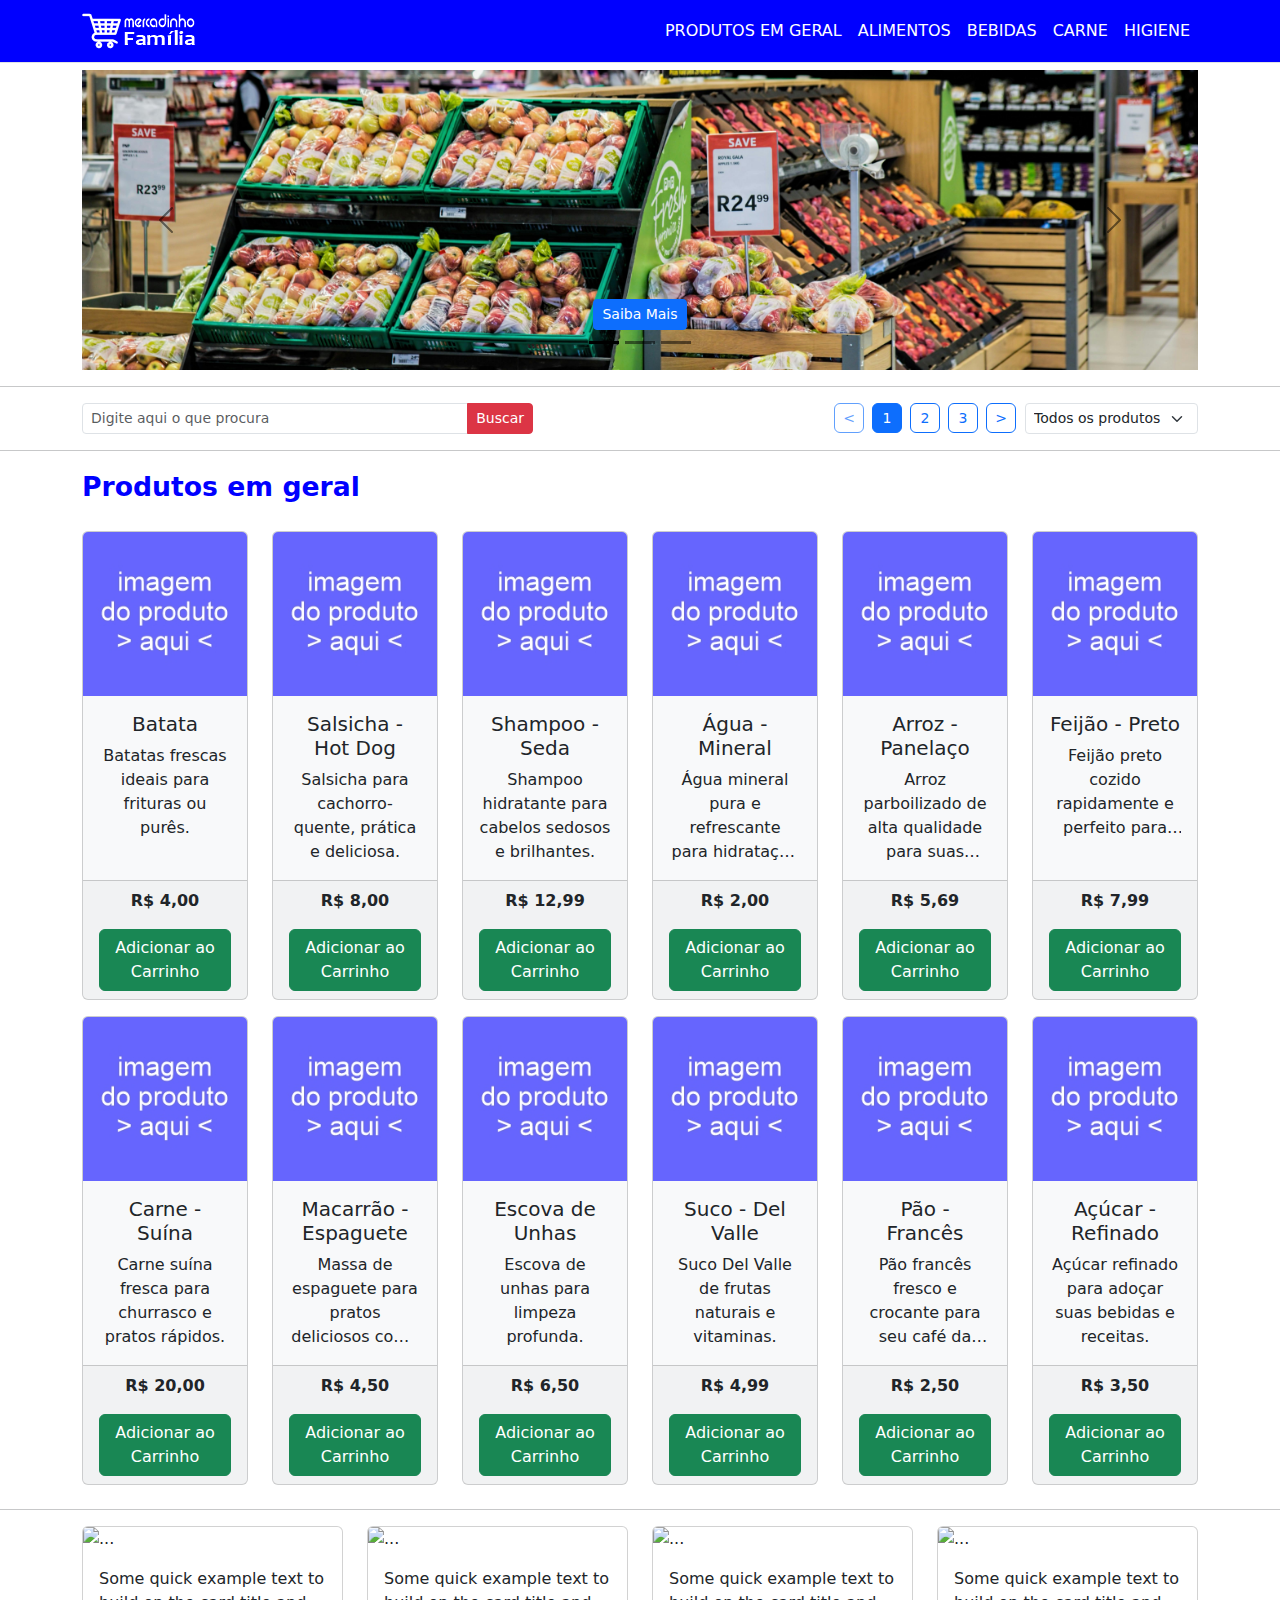
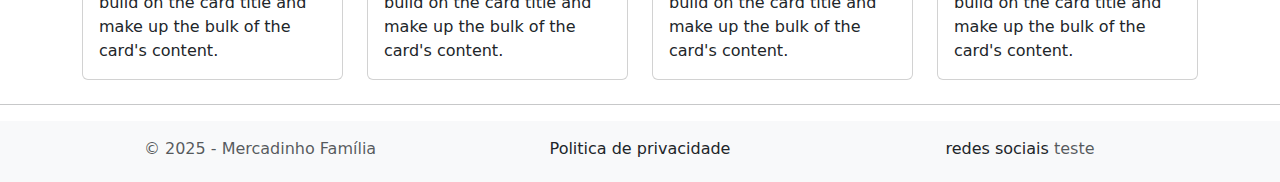
==== index.html @ 9aa0b7e0 "ajustando" ====
<!DOCTYPE html>
<html lang="pt-br">
<head>
    <meta charset="utf-8">
    <meta name="viewport" content="width=device-width, initial-scale=1">
    
    <title>MERCADINHO - HOME</title>

    <!-- Bootstrap 5 - Versão Estável -->
    <link rel="stylesheet" href="https://cdn.jsdelivr.net/npm/bootstrap@5.3.0/dist/css/bootstrap.min.css">
    
    <link rel="stylesheet" href="CSS/style.css">

</head>
<body>

    <!-- Navbar -->
    <nav class="navbar navbar-expand-lg navbar-light bg-light fixed-top bg-navbar border-bottom">
        <div class="container">
            <a class="navbar-brand" href="#">
                <img src="img/001_logo_mercadinho_familia.png" alt="Logo" width="113" height="36">
            </a>

            <button class="navbar-toggler" type="button" data-bs-toggle="collapse" data-bs-target="#navbarNav">
                <span class="navbar-toggler-icon"></span>
            </button>

            <div class="collapse navbar-collapse justify-content-end" id="navbarNav">
                <ul class="navbar-nav">
                    <li class="nav-item"><a class="nav-link" href="#">PRODUTOS EM GERAL</a></li>
                    <li class="nav-item"><a class="nav-link" href="alimentos.html">ALIMENTOS</a></li>
                    <li class="nav-item"><a class="nav-link" href="bebidas.html">BEBIDAS</a></li>
                    <li class="nav-item"><a class="nav-link" href="carne.html">CARNE</a></li>
                    <li class="nav-item"><a class="nav-link" href="higiene.html">HIGIENE</a></li>
                </ul>
            </div>
        </div>
    </nav>

    <!-- Carousel -->
    <header class="container ">
        <div id="carouselExampleDark" class="carousel carousel-dark slide" data-bs-ride="carousel">
            <!-- Indicadores -->
            <div class="carousel-indicators">
                <button type="button" data-bs-target="#carouselExampleDark" data-bs-slide-to="0" class="active" aria-label="Slide 1"></button>
                <button type="button" data-bs-target="#carouselExampleDark" data-bs-slide-to="1" aria-label="Slide 2"></button>
                <button type="button" data-bs-target="#carouselExampleDark" data-bs-slide-to="2" aria-label="Slide 3"></button>
            </div>

            <!-- Slides -->
            <div class="carousel-inner">
                <div class="carousel-item active" data-bs-interval="5000">
                    <img src="img/propaganda/fundo1.jpg" class="d-block w-100 img-fluid d-none d-md-block" alt="Slide 1"><!--Grande-->
                    <img src="img/propaganda/fundo1.jpg" class="d-block w-100 img-fluid d-block d-md-none" alt="Slide 1"><!--pequeno-->
                    <div class="carousel-caption d-block d-md-block">
                        <a class="btn btn-primary btn-sm btn-bgi" href="#" role="button">Saiba Mais</a>
                    </div>
                </div>
                <div class="carousel-item" data-bs-interval="5000">
                    <img src="img/propaganda/fundo2.jpg" class="d-block w-100 img-fluid d-none d-md-block" alt="Slide 1"><!--Grande-->
                    <img src="img/propaganda/fundo2.jpg" class="d-block w-100 img-fluid d-block d-md-none" alt="Slide 1"><!--pequeno-->
                    <div class="carousel-caption d-block d-md-block">
                        <a class="btn btn-primary btn-sm" href="#" role="button">Saiba Mais</a>
                    </div>
                </div>
                <div class="carousel-item">
                    <img src="img/propaganda/fundo3.jpg" class="d-block w-100 img-fluid d-none d-md-block" alt="Slide 1"><!--Grande-->
                    <img src="img/propaganda/fundo3.jpg" class="d-block w-100 img-fluid d-block d-md-none" alt="Slide 1"><!--pequeno-->
                    <div class="carousel-caption d-block d-md-block">
                        <a class="btn btn-primary btn-sm" href="#" role="button">Saiba Mais</a>
                    </div>
                </div>
            </div>

            <!-- Controles -->
            <button class="carousel-control-prev" type="button" data-bs-target="#carouselExampleDark" data-bs-slide="prev">
                <span class="carousel-control-prev-icon" aria-hidden="true"></span>
                <span class="visually-hidden">Anterior</span>
            </button>
            <button class="carousel-control-next" type="button" data-bs-target="#carouselExampleDark" data-bs-slide="next">
                <span class="carousel-control-next-icon" aria-hidden="true"></span>
                <span class="visually-hidden">Próximo</span>
            </button>
        </div>
        
    </header>
    <main class="mb-5 mb-md-0">
        <hr class="mt-3">
        <div class="container">
            <div class="row">

                <!-- Barra de pesquisa -->
                <div class="col-12  col-md-5">
                    <form class="justify-content-center justify-content-md-start" onsubmit="return false;">
                        <div class="input-group input-group-sm">
                            <input type="text" class="form-control" id="search-input" placeholder="Digite aqui o que procura">
                            <button class="btn btn-danger" id="search-button" type="button">
                                Buscar
                            </button>
                        </div>
                    </form>
                </div>
                 <!--barra-->
                <div class="col-12  col-md-7">
                    <!-- Barra de ordenação-->
                    <div class="d-flex flex-column flex-row-reverse justify-content-center justify-content-md-start">
                        <form class="ml-3 d-inline-block">
                            <select id="sort-options" class="form-select form-select-sm">
                                <option value="default">Todos os produtos</option>
                                <option value="price-desc">Maior preço</option>
                                <option value="price-asc">Menor preço</option>
                                <option value="category-alimentos">Alimentos</option>
                                <option value="category-bebidas">Bebidas</option>
                                <option value="category-carne">Carne</option>
                                <option value="category-higiene">Higiene</option>
                            </select>
                        </form>
                        <div style="width: 5px;"></div>
                        <!-- Barra de paginação-->
                        <div class="order-1 order-md-2">
                            <div class="flex-row-reverse justify-content-md-start d-flex">
                                <div id="pagination-controls" class="justify-content-center"></div>
                            </div>
                        </div>
                    </div>
                </div>
            </div>
        </div>
        
        <hr class="mt-3">

        <div class="container">
            <h3 class="texto-separador">Produtos em geral</h3>
            <!-- Lista de Produtos -->
                <div id="product-list" class="row"></div>
            </div>
        </div>
        <hr class="mt-3">
        <!--PATROCINIOS 4-->
        <div class="container">
            <div class="row">
                <div class="col-xl-3 col-lg-3 col-6  d-flex justify-content-center pb-2">
                    <div class="card" style="width: 18rem;">
                        <img src="..." class="card-img-top" alt="...">
                        <div class="card-body">
                            <p class="card-text">Some quick example text to build on the card title and make up the bulk of the card's content.</p>
                        </div>
                    </div>
                </div>
                <div class="col-xl-3 col-lg-3 col-6  d-flex justify-content-center pb-2">
                    <div class="card" style="width: 18rem;">
                        <img src="..." class="card-img-top" alt="...">
                        <div class="card-body">
                            <p class="card-text">Some quick example text to build on the card title and make up the bulk of the card's content.</p>
                        </div>
                    </div>
                </div>
                <div class="col-xl-3 col-lg-3 col-6  d-flex justify-content-center pb-2">
                    <div class="card" style="width: 18rem;">
                        <img src="..." class="card-img-top" alt="...">
                        <div class="card-body">
                            <p class="card-text">Some quick example text to build on the card title and make up the bulk of the card's content.</p>
                        </div>
                    </div>
                </div>
                <div class="col-xl-3 col-lg-3 col-6  d-flex justify-content-center pb-2">
                    <div class="card" style="width: 18rem;">
                        <img src="..." class="card-img-top" alt="...">
                        <div class="card-body">
                            <p class="card-text">Some quick example text to build on the card title and make up the bulk of the card's content.</p>
                        </div>
                    </div>
                </div>
            </div>
        </div>

        <hr class="mt-3">
        
    </main>

    <footer class="text-muted bg-light">
        <div class="container">
         <div class="row py-3">
             <div class="col-12 col-md-4 text-center text-md-left">
                 &copy; 2025 - Mercadinho Família
             </div>
             <div class="col-12 col-md-4 text-center">
                 <a href="" class="text-decoration-none text-dark">Politica de privacidade</a>
             </div>
             <div class="col-12 col-md-4 text-center text-md-right ">
                 <a href="" class="text-decoration-none text-dark d-inline-block">redes sociais</a>
                 <h1 class="h6 d-inline-block">teste</h1>
             </div>
         </div>
        </div>
     </footer>

    <!-- Bootstrap JS e Popper.js -->
    <script src="js/listaProdutos.js"></script><!--Lista de com todos os produtos-->
    <script src="js/script.js"></script>
    <script src="https://cdn.jsdelivr.net/npm/bootstrap@5.3.0-alpha1/dist/js/bootstrap.bundle.min.js"></script>
    
</body>
</html>
---- CSS/style.css ----
body{
    min-width: 372px;
}

.bg-navbar{
    background-color: blue !important;
}

.navbar-toggler-icon {
    filter: invert(1);
}

.nav-link{
    color: white !important;
    font-weight: 500;
}

.navbar-nav .nav-link:hover {
    font-weight: 800;
}


/* Garante que a navbar fixa não cubra o conteúdo */
body {
    padding-top: 70px; /* Ajuste conforme a altura da navbar */
}

/* Limita a altura do carousel */
#carouselExampleDark {
    max-height: 300px;
}

/* Ajusta as imagens do carousel */
.carousel-item img {
    height: 300px; /* Mantém a proporção */
    object-fit: cover; /* Evita distorções */
}

.texto-separador{
    color: blue;
    margin:20px 0px;
    font-weight: 700;
    font-size: 20pt;
    text-decoration: none;
}

/* Estilo personalizado para os botões de paginação */
#pagination-controls .btn {
    padding: 0.25rem 0.5rem; /* Reduz o preenchimento interno */
    font-size: 0.875rem;     /* Diminui o tamanho da fonte */
    line-height: 1.2;        /* Ajusta a altura da linha */
    min-width: 30px;         /* Define uma largura mínima para os botões */
    height: 30px;            /* Define uma altura fixa */
    display: inline-block;           /* Centraliza o conteúdo horizontalmente */
    align-items: center;     /* Centraliza o conteúdo verticalmente */
    justify-content: center; /* Centraliza o texto dentro do botão */
}

.produtocarrinho{
    width: 50%;
}

@media (max-width: 426px) {
    #pagination-controls .btn{
        padding: 0.15rem 0.3rem; /* Reduz ainda mais o preenchimento interno */
        font-size: 0.7rem;       /* Diminui o tamanho da fonte */
        min-width: 25px;         /* Reduz a largura mínima */
        height: 25px;            /* Reduz a altura */
        margin-top: 10px;
    }
    #sort-options{
        margin-top: 8px;
    }
    .produtocarrinho{
        width: 190px;
    }
}


p.truncate-4l {
    display: -webkit-box;
    -webkit-line-clamp: 4; /* Limita a 4 linhas */
    -webkit-box-orient: vertical;
    overflow: hidden;
    text-overflow: ellipsis;
}

/*footer*/
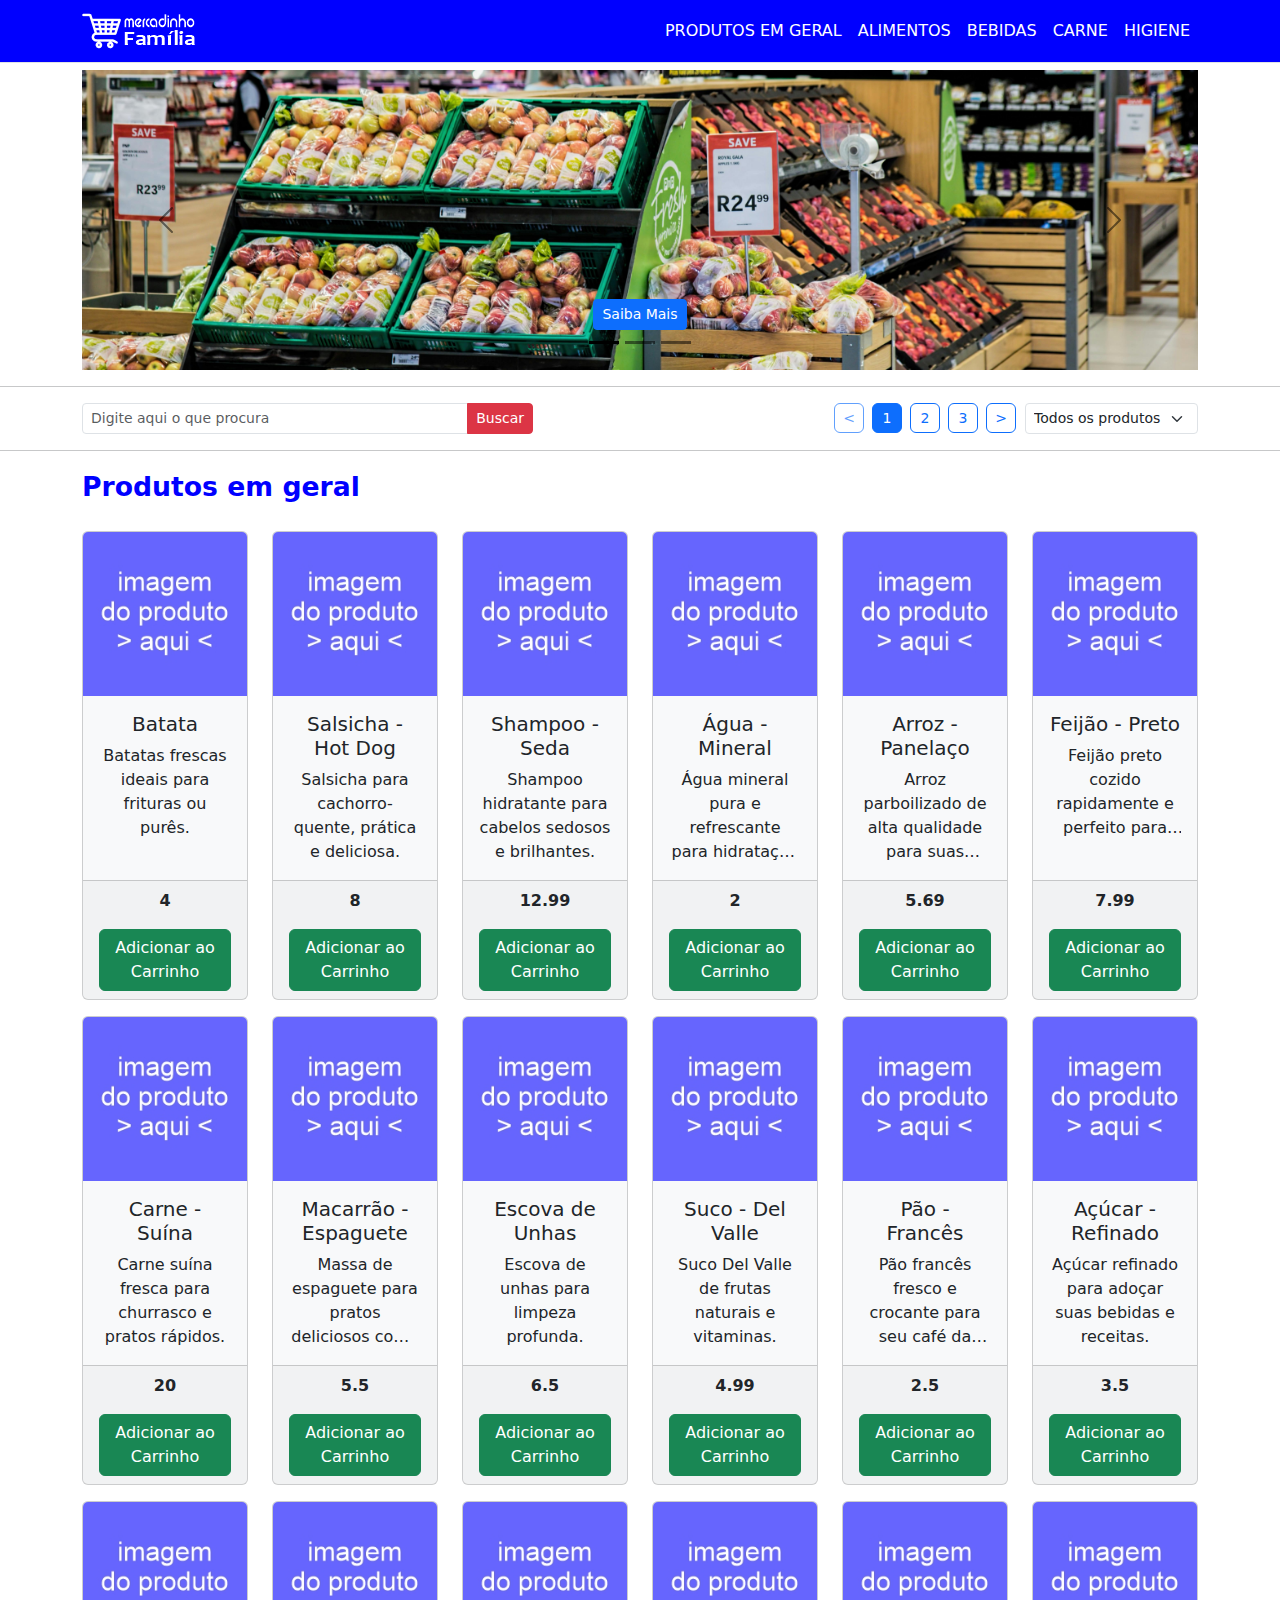
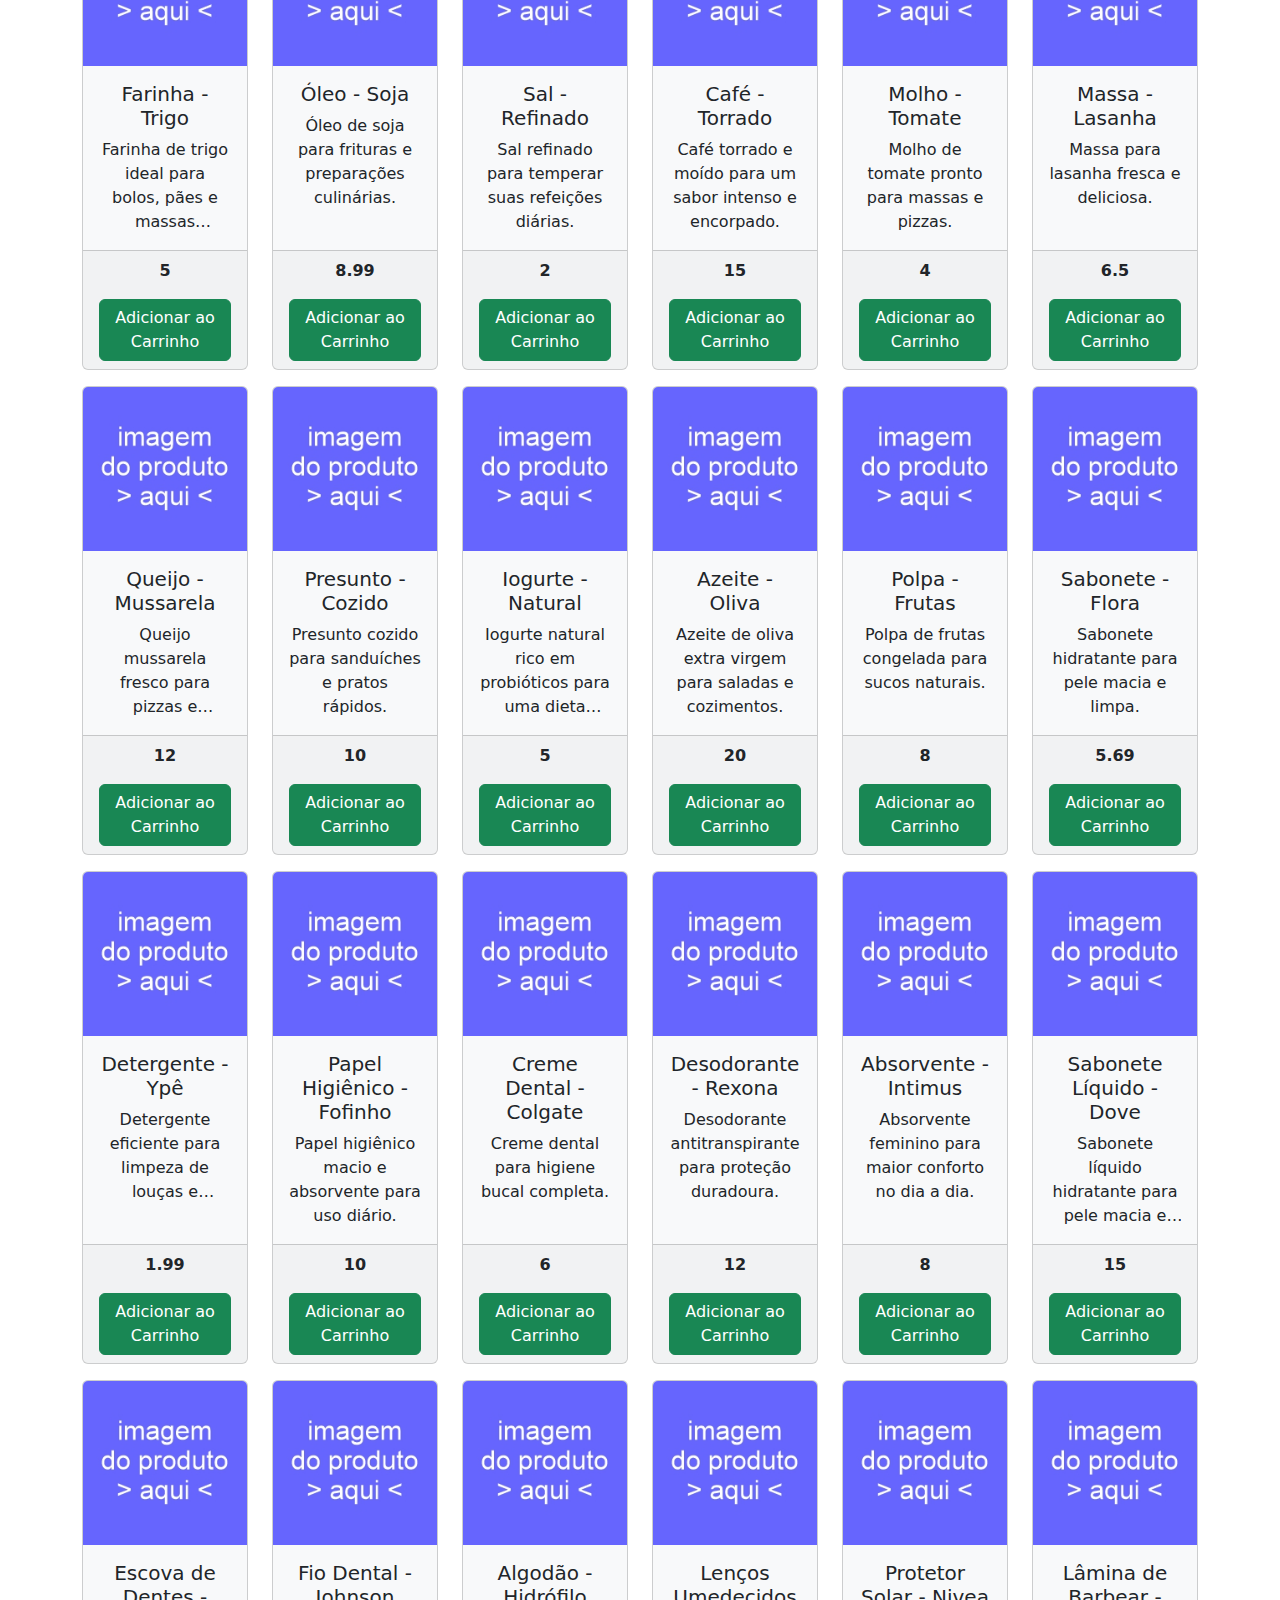
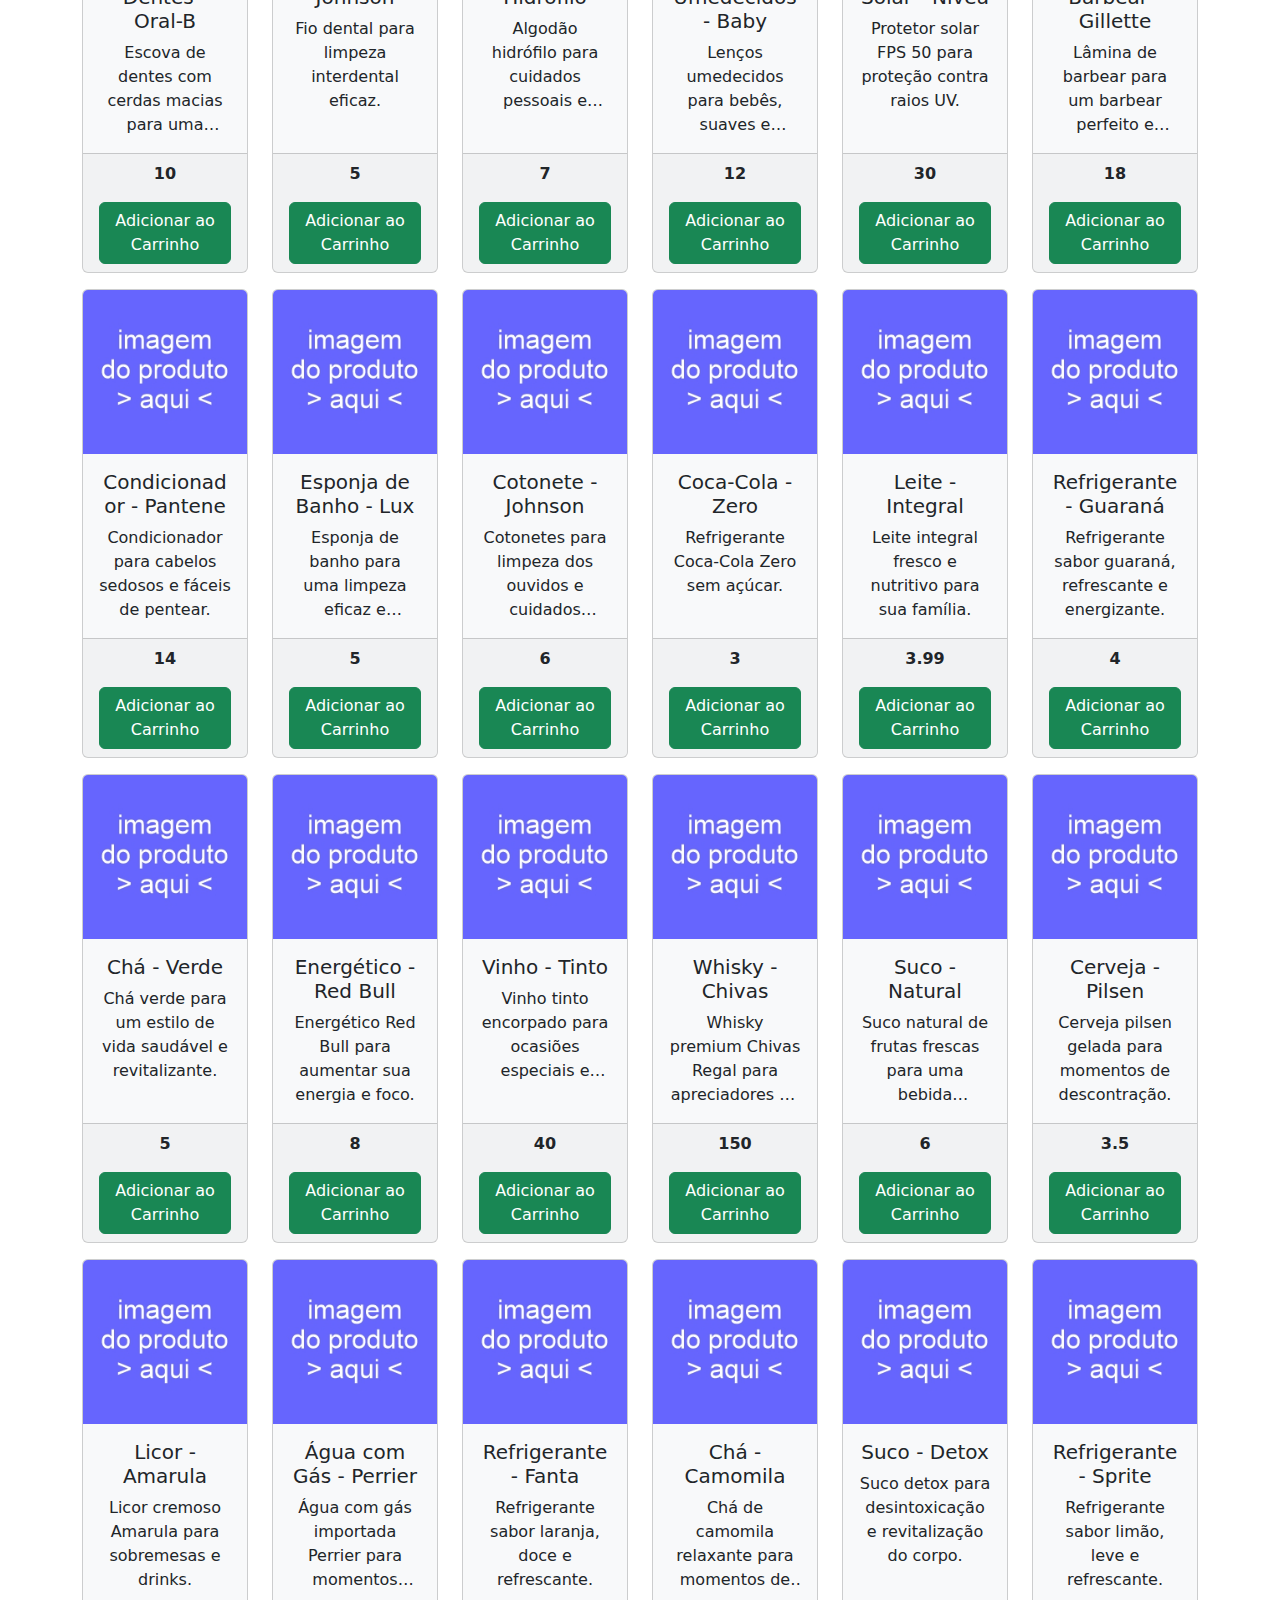
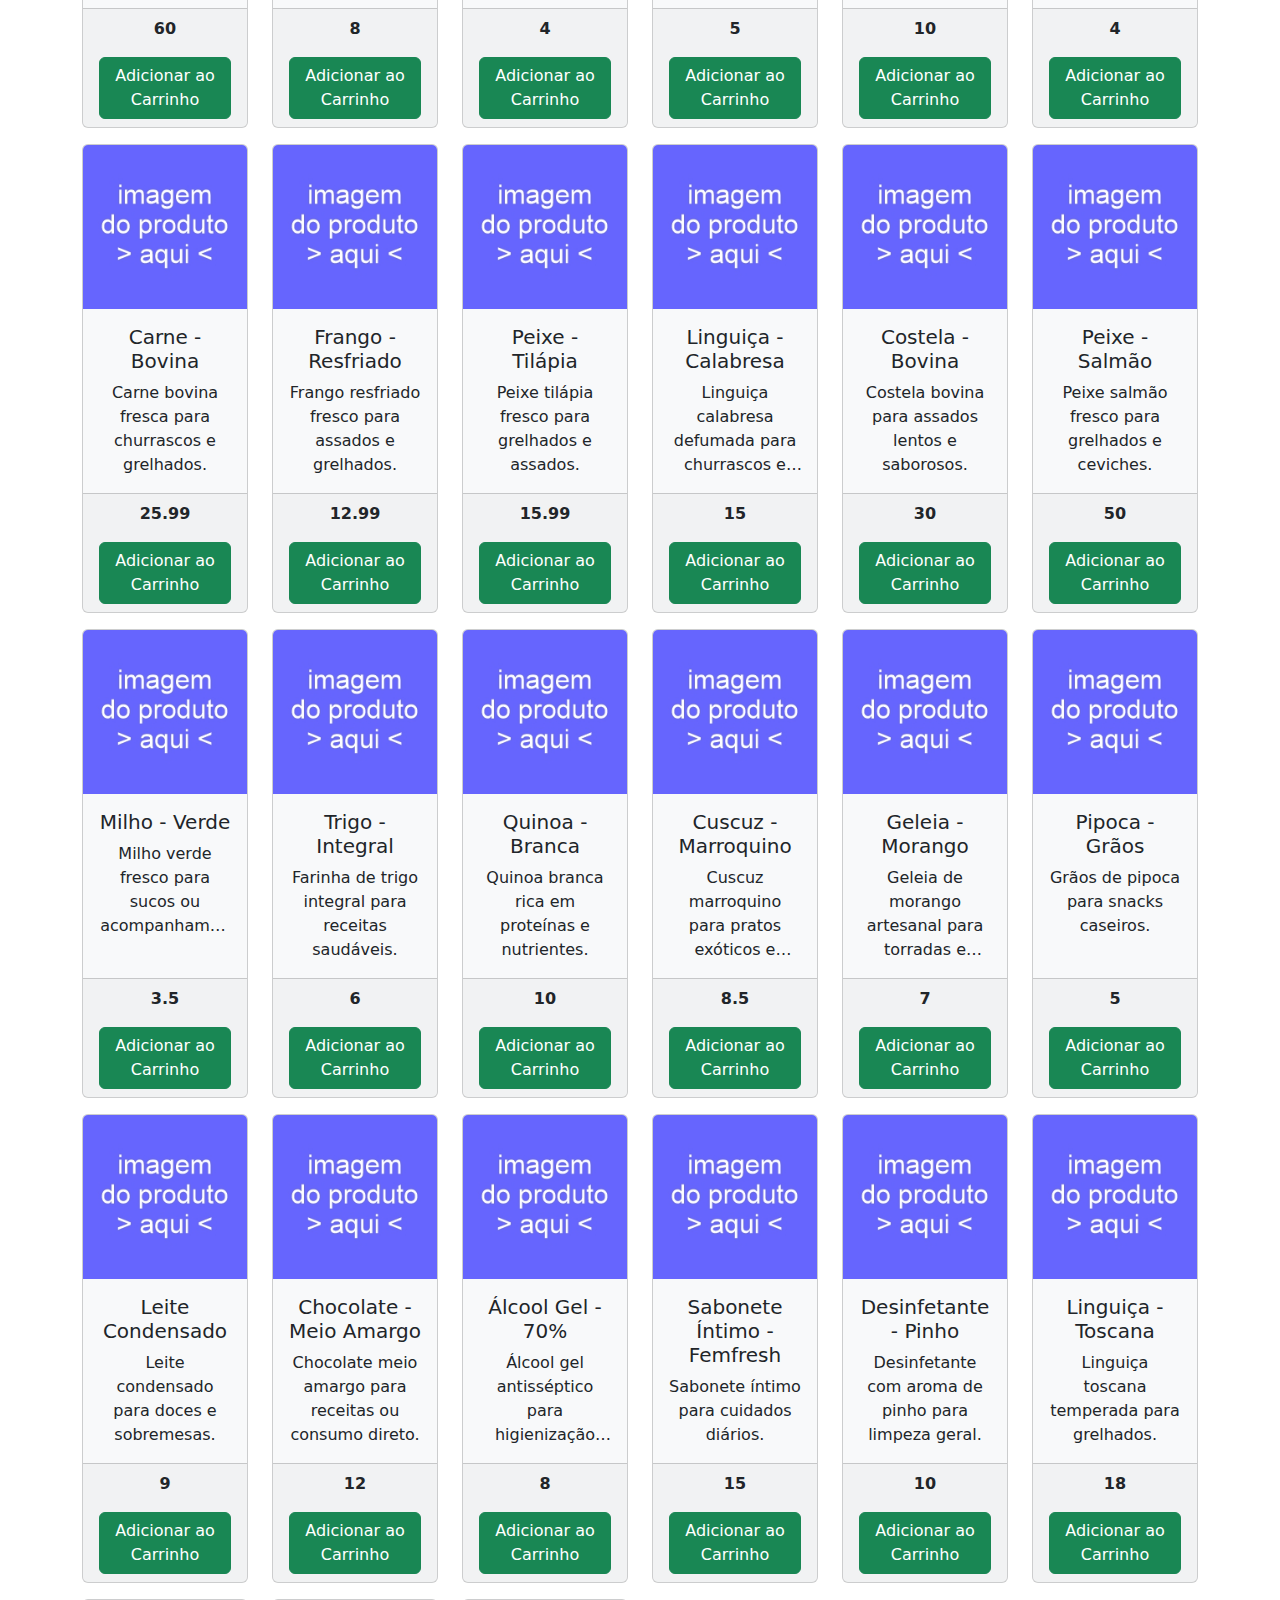
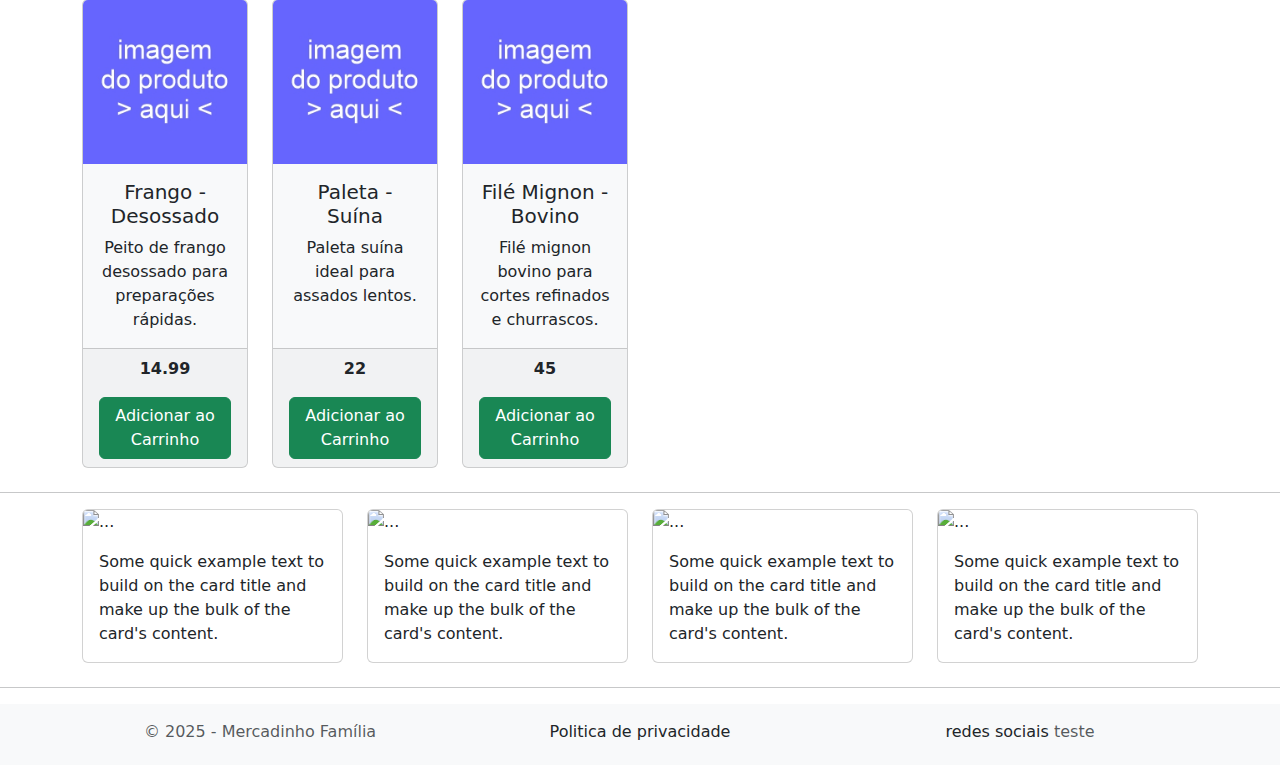
==== commit 66a14f4c: "indo em frente" ====
--- a/index.html
+++ b/index.html
@@ -132,7 +132,7 @@
         <div class="container">
             <h3 class="texto-separador">Produtos em geral</h3>
             <!-- Lista de Produtos -->
-                <div id="product-list" class="row"></div>
+            <div id="produtos-container" class="row"></div>
             </div>
         </div>
         <hr class="mt-3">
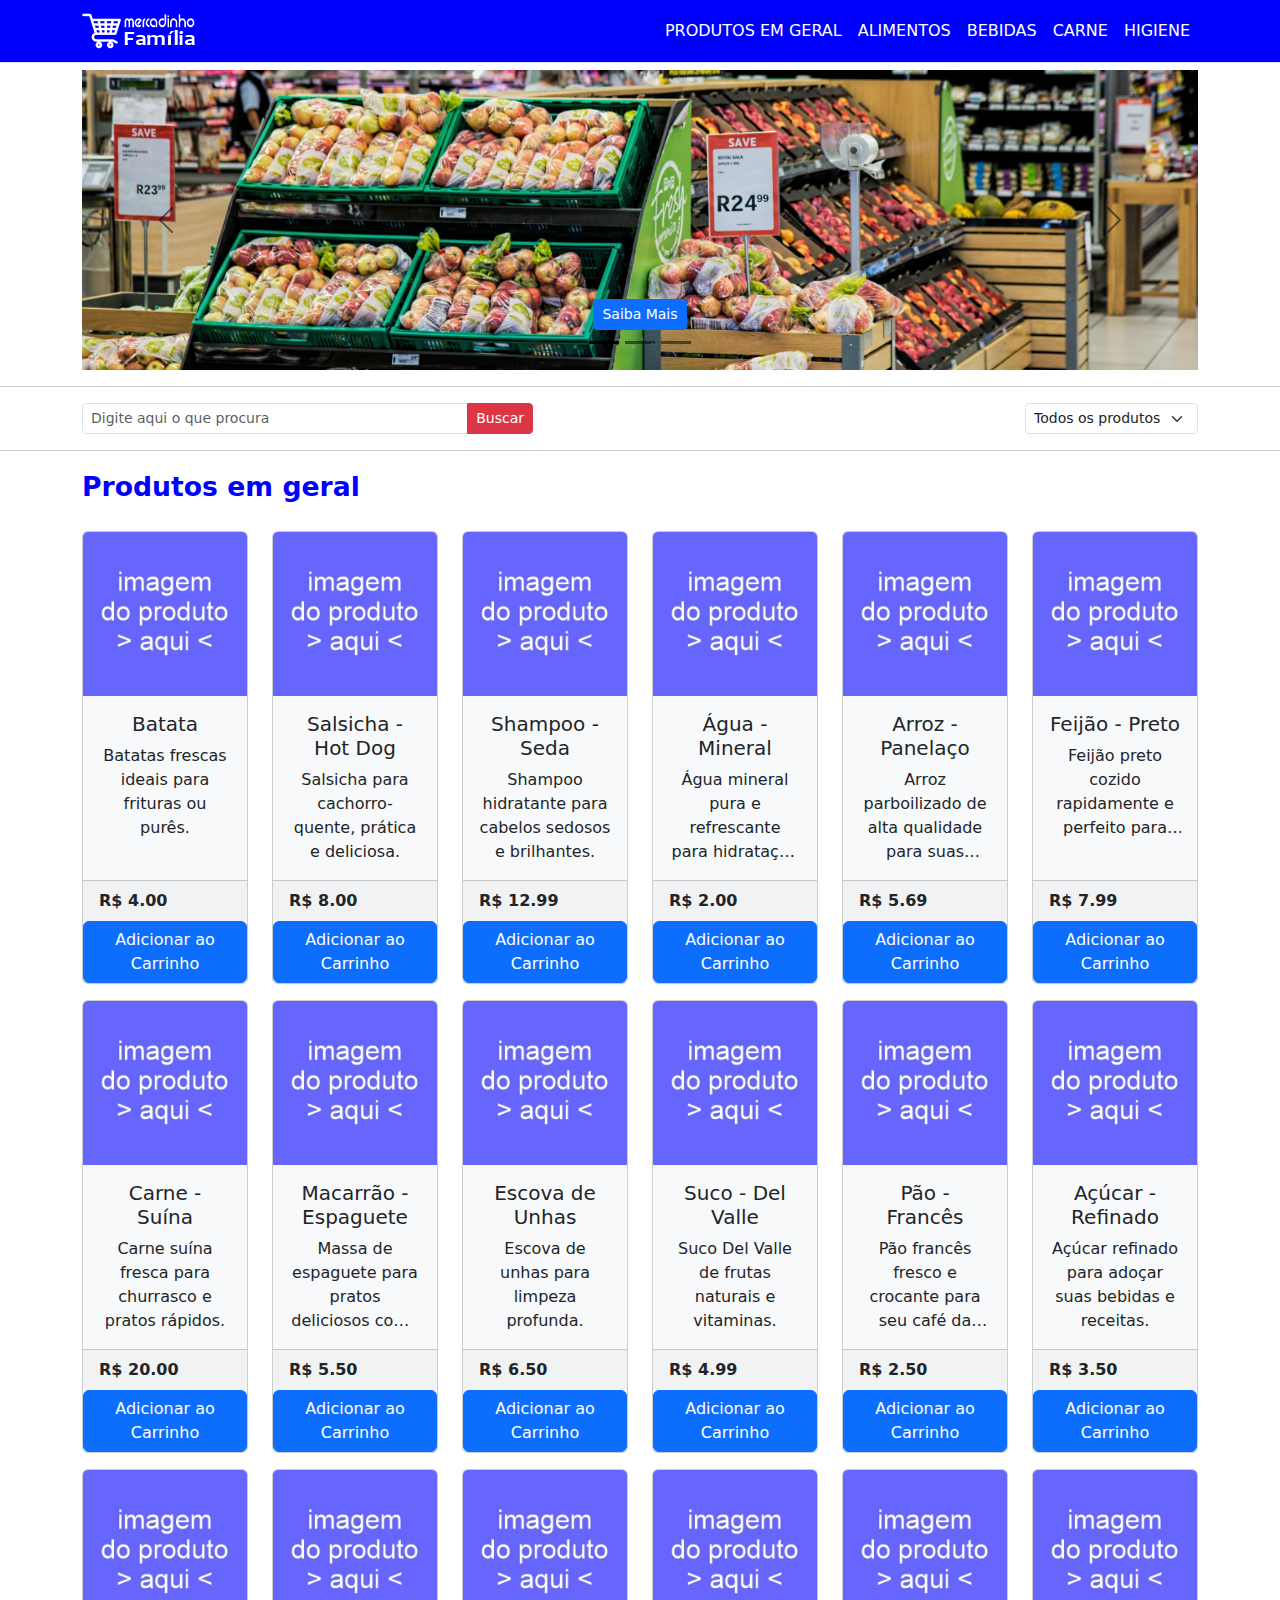
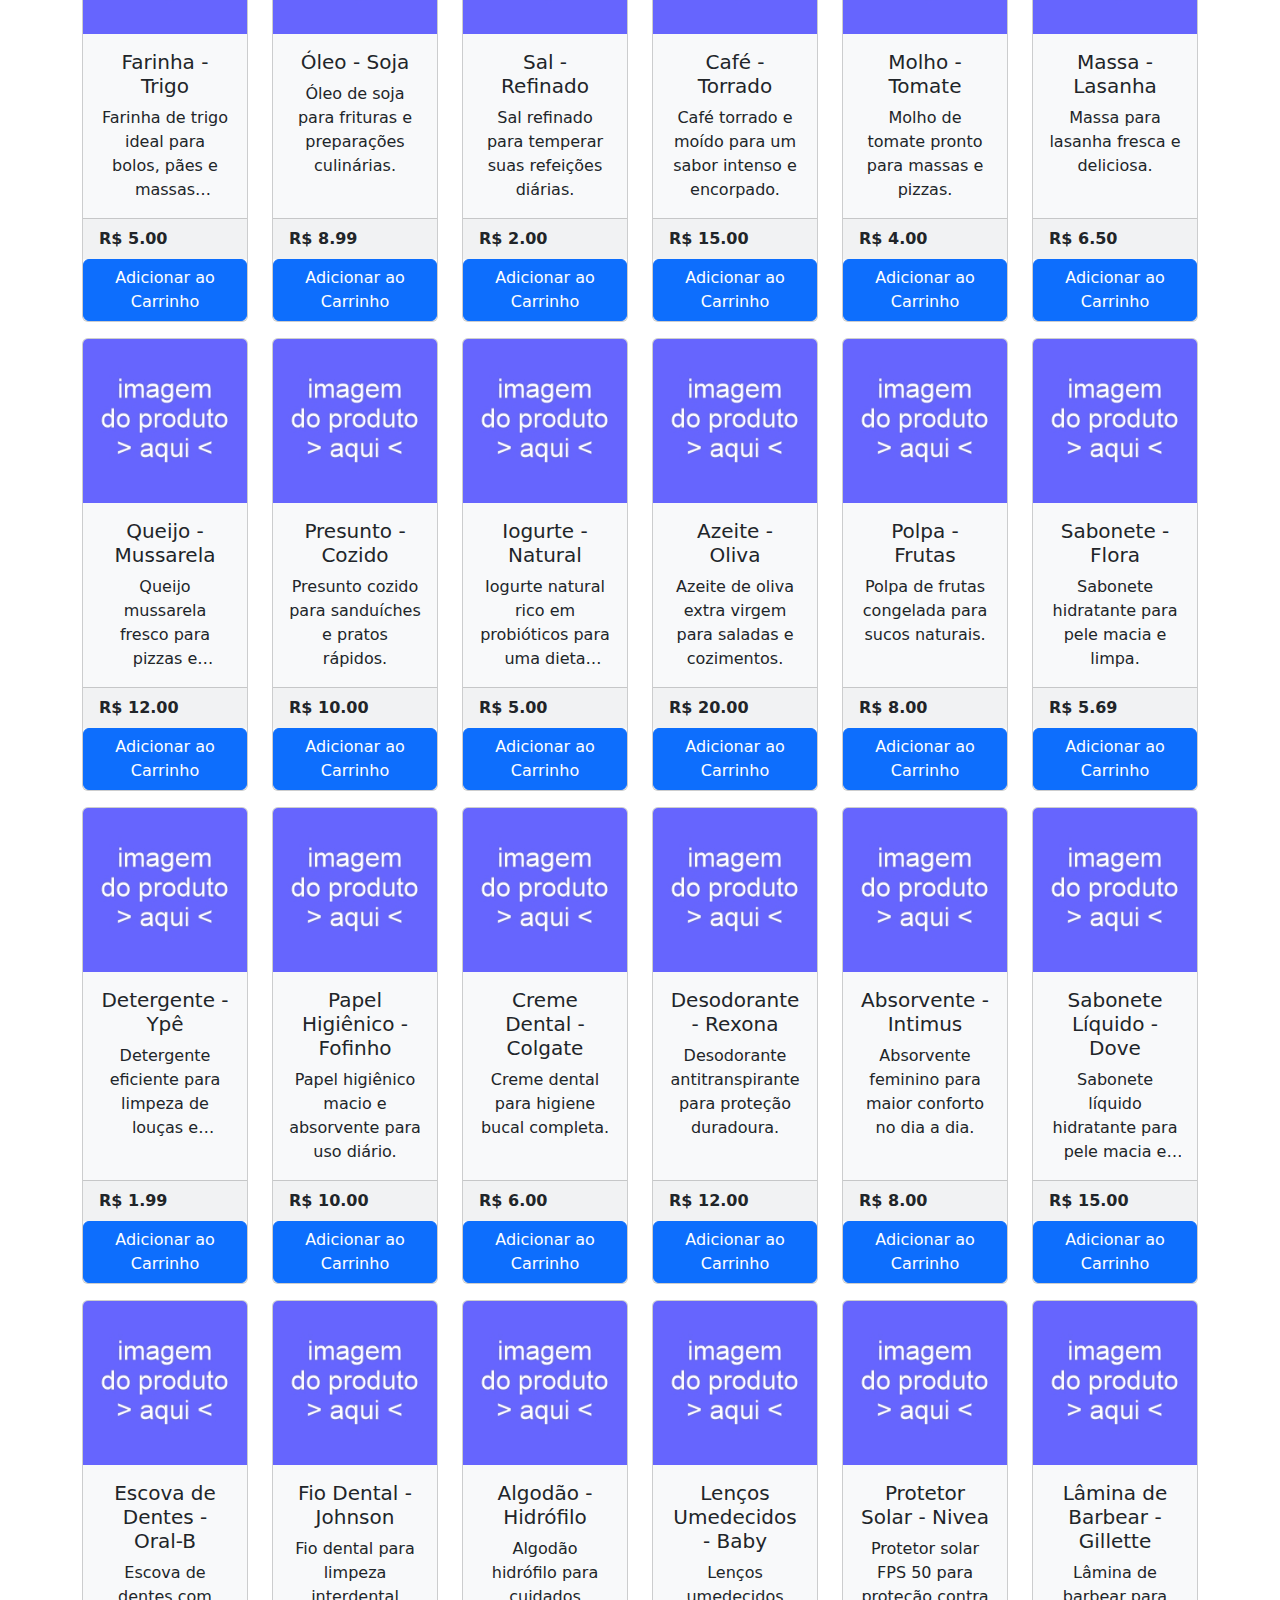
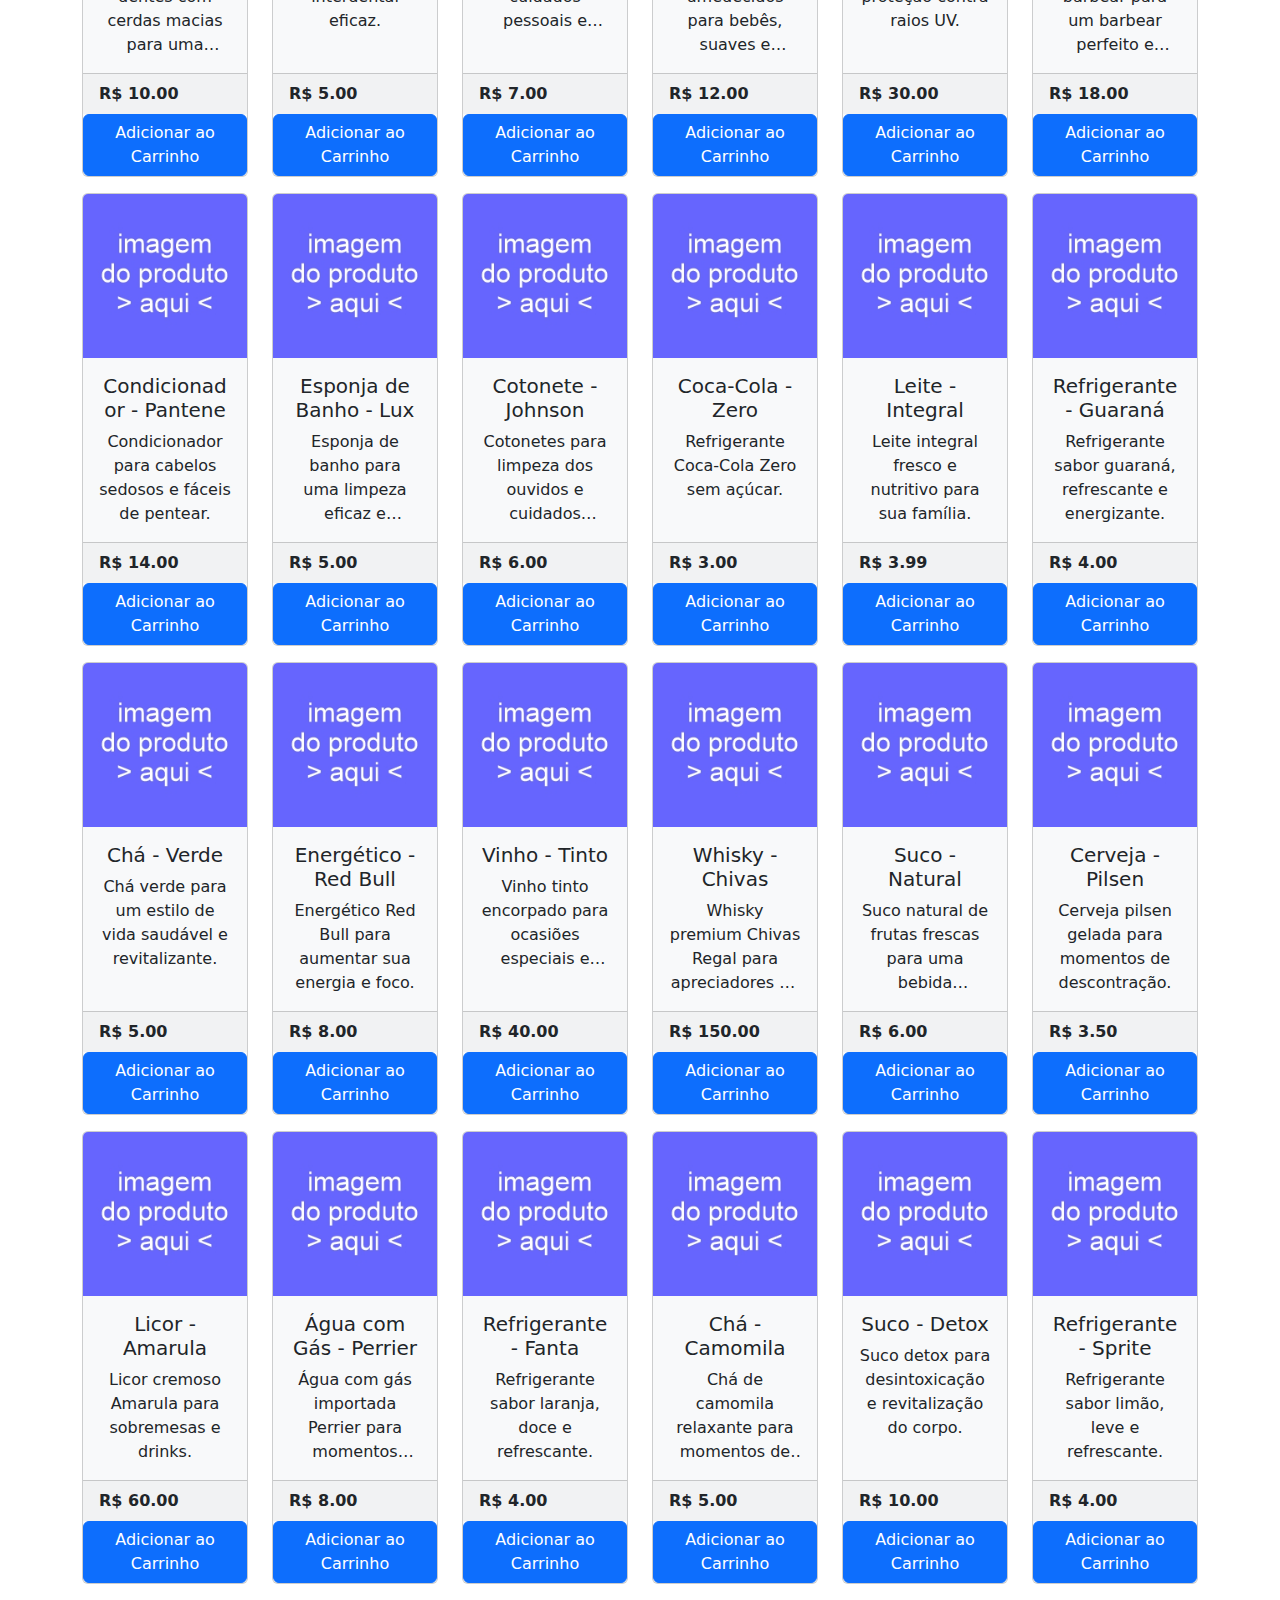
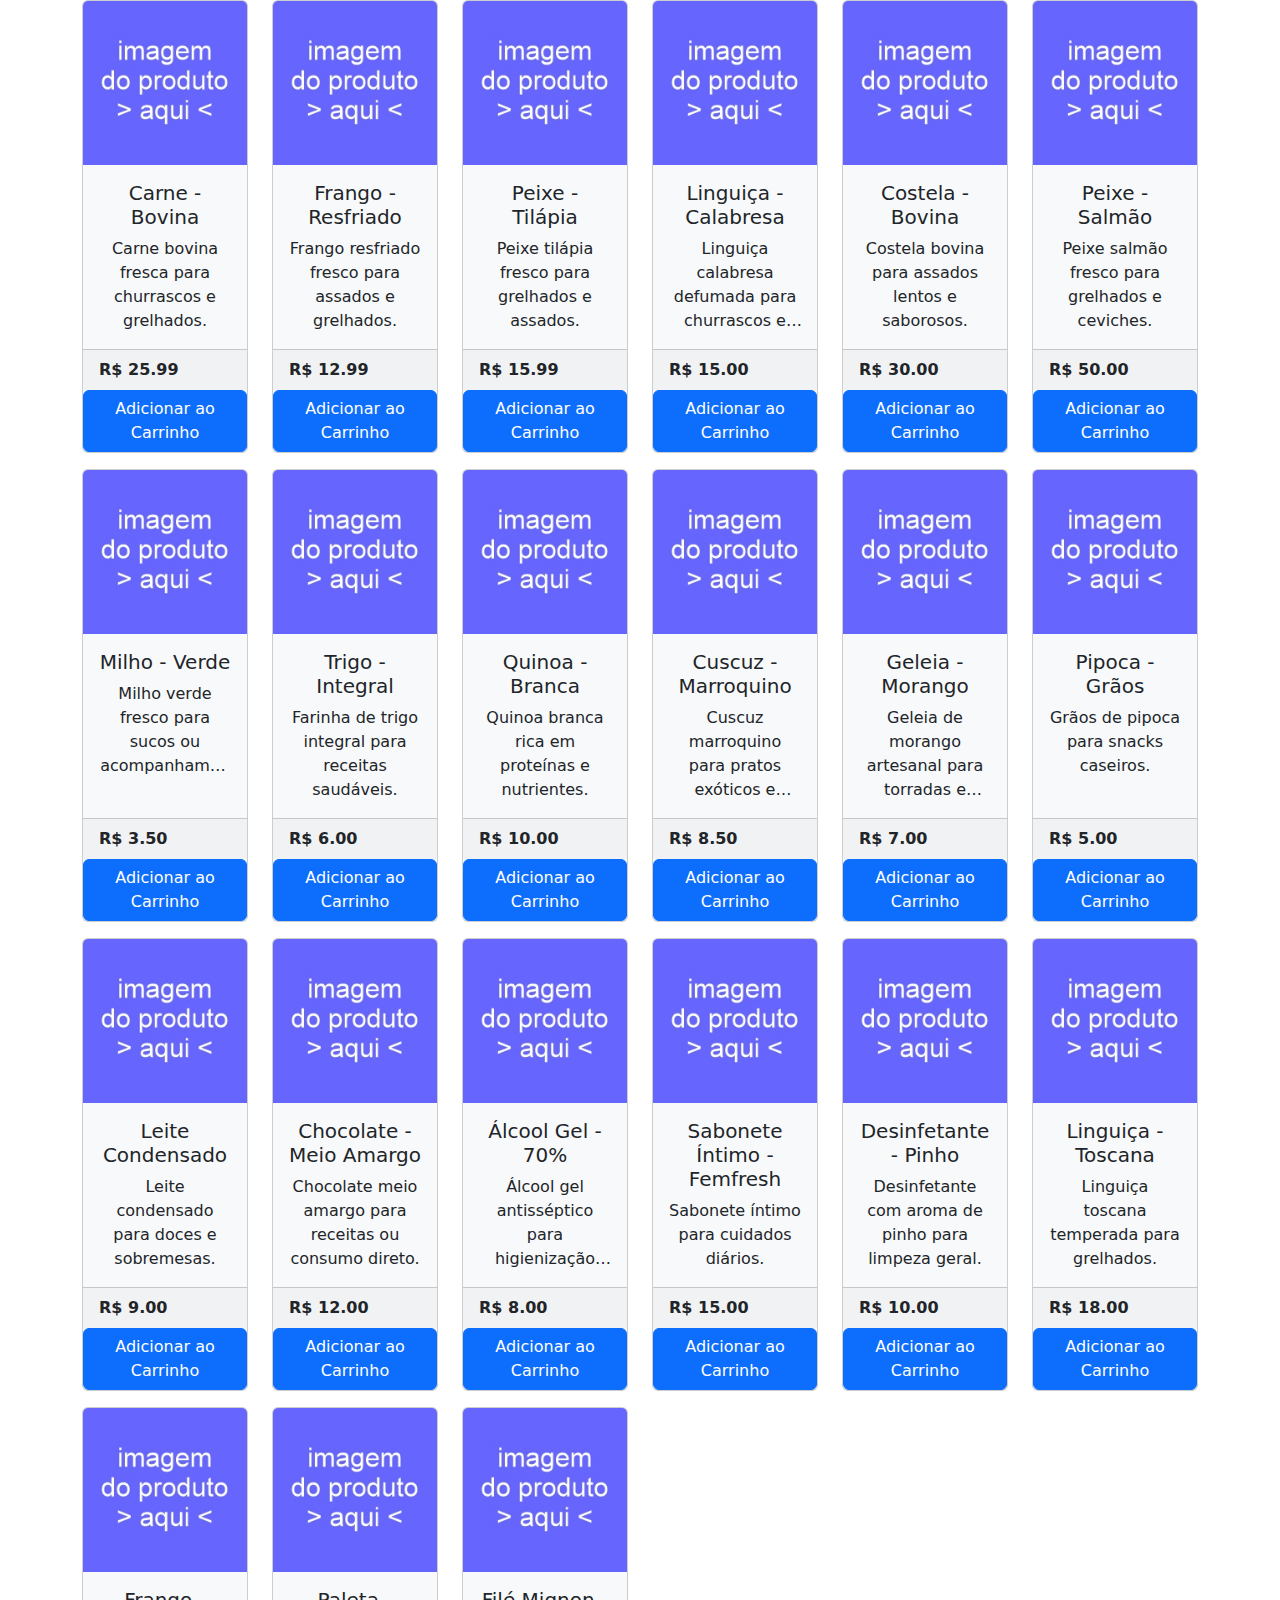
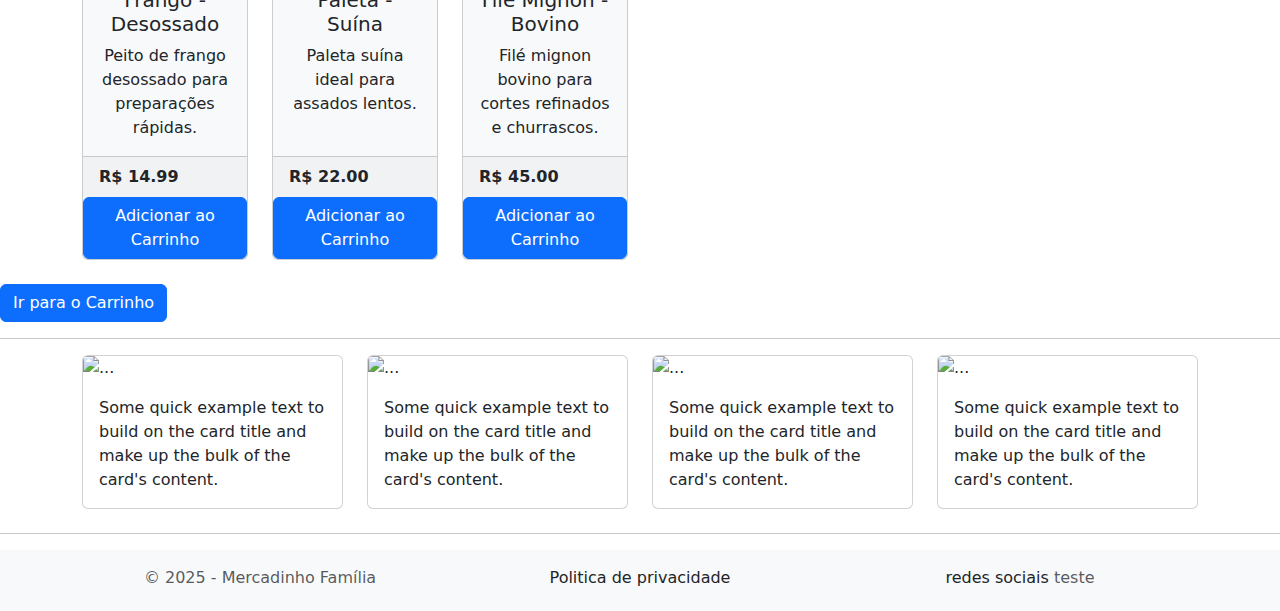
==== commit c2ce3889: "carrinho de compras" ====
--- a/index.html
+++ b/index.html
@@ -133,8 +133,9 @@
             <h3 class="texto-separador">Produtos em geral</h3>
             <!-- Lista de Produtos -->
             <div id="produtos-container" class="row"></div>
-            </div>
-        </div>
+                </div>
+            </div>
+            <a href="carrinho.html" class="btn btn-primary mt-3">Ir para o Carrinho</a>
         <hr class="mt-3">
         <!--PATROCINIOS 4-->
         <div class="container">
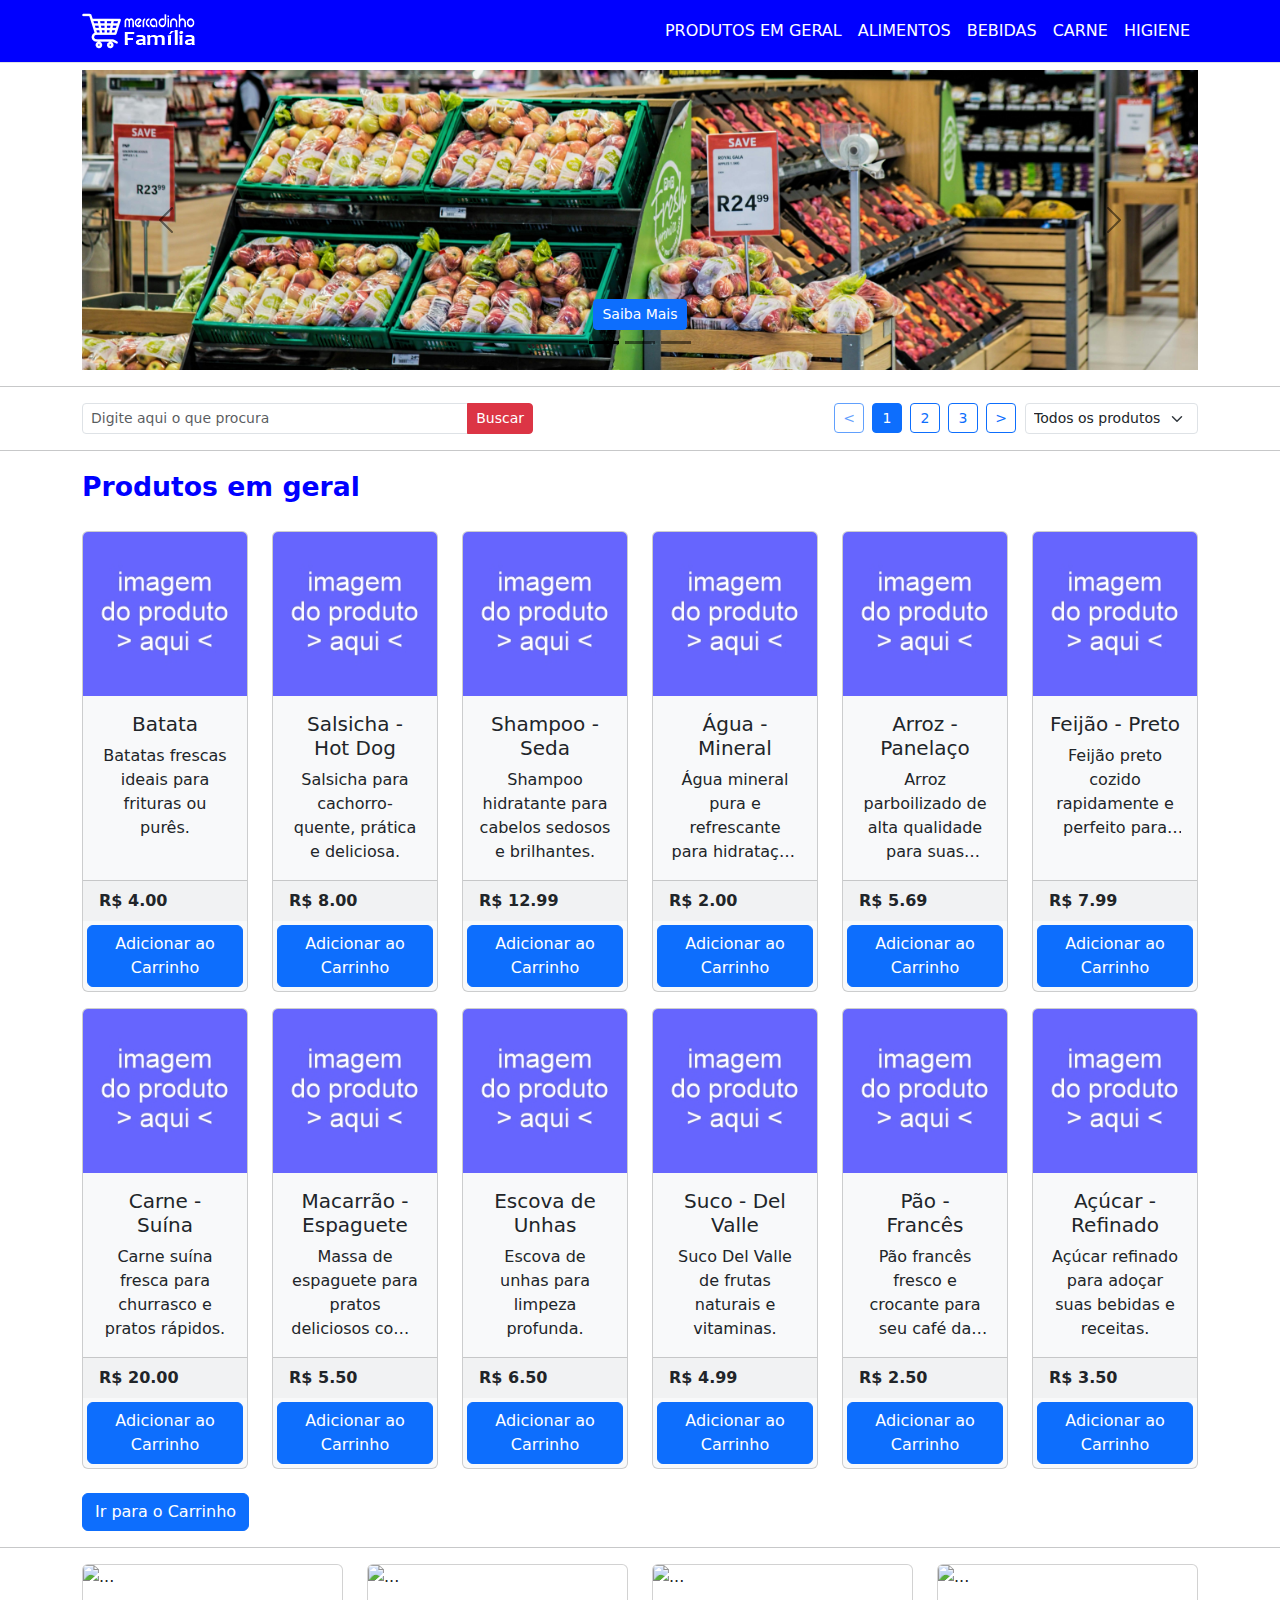
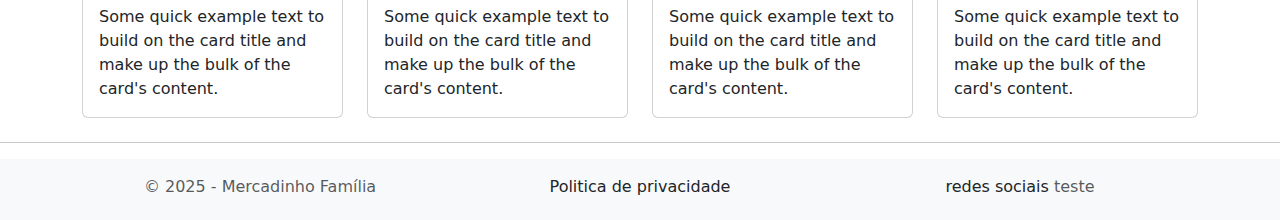
==== commit b26f8ae3: "correção barra de pesquisa" ====
--- a/index.html
+++ b/index.html
@@ -135,7 +135,17 @@
             <div id="produtos-container" class="row"></div>
                 </div>
             </div>
-            <a href="carrinho.html" class="btn btn-primary mt-3">Ir para o Carrinho</a>
+            <div class="container">
+                <a href="carrinho.html" class="btn btn-primary mt-3">Ir para o Carrinho</a>
+            </div>
+            <!-- Botão flutuante somente para mobile -->
+            <!-- Botão flutuante somente para mobile -->
+<div class="d-block d-md-none fixed-bottom-end">
+    <a href="carrinho.html" class="btn btn-primary rounded-circle shadow d-flex align-items-center justify-content-center" style="width: 60px; height: 60px; background-color: #0d6efd;">
+        <!-- Ícone de carrinho usando Font Awesome -->
+        <i class="fas fa-shopping-cart" style="font-size: 24px; color: white;"></i>
+    </a>
+</div>
         <hr class="mt-3">
         <!--PATROCINIOS 4-->
         <div class="container">
--- a/CSS/style.css
+++ b/CSS/style.css
@@ -85,4 +85,19 @@
     text-overflow: ellipsis;
 }
 
+/* Fixar o botão no canto inferior direito */
+.fixed-bottom-end {
+    position: fixed;
+    bottom: 20px; /* Distância do rodapé */
+    right: 20px; /* Distância da borda direita */
+    z-index: 1000; /* Garante que o botão fique acima de outros elementos */
+}
+
+/* Ajuste para telas menores (mobile) */
+@media (max-width: 768px) {
+    .fixed-bottom-end {
+        bottom: 15px;
+        right: 15px;
+    }
+}
 /*footer*/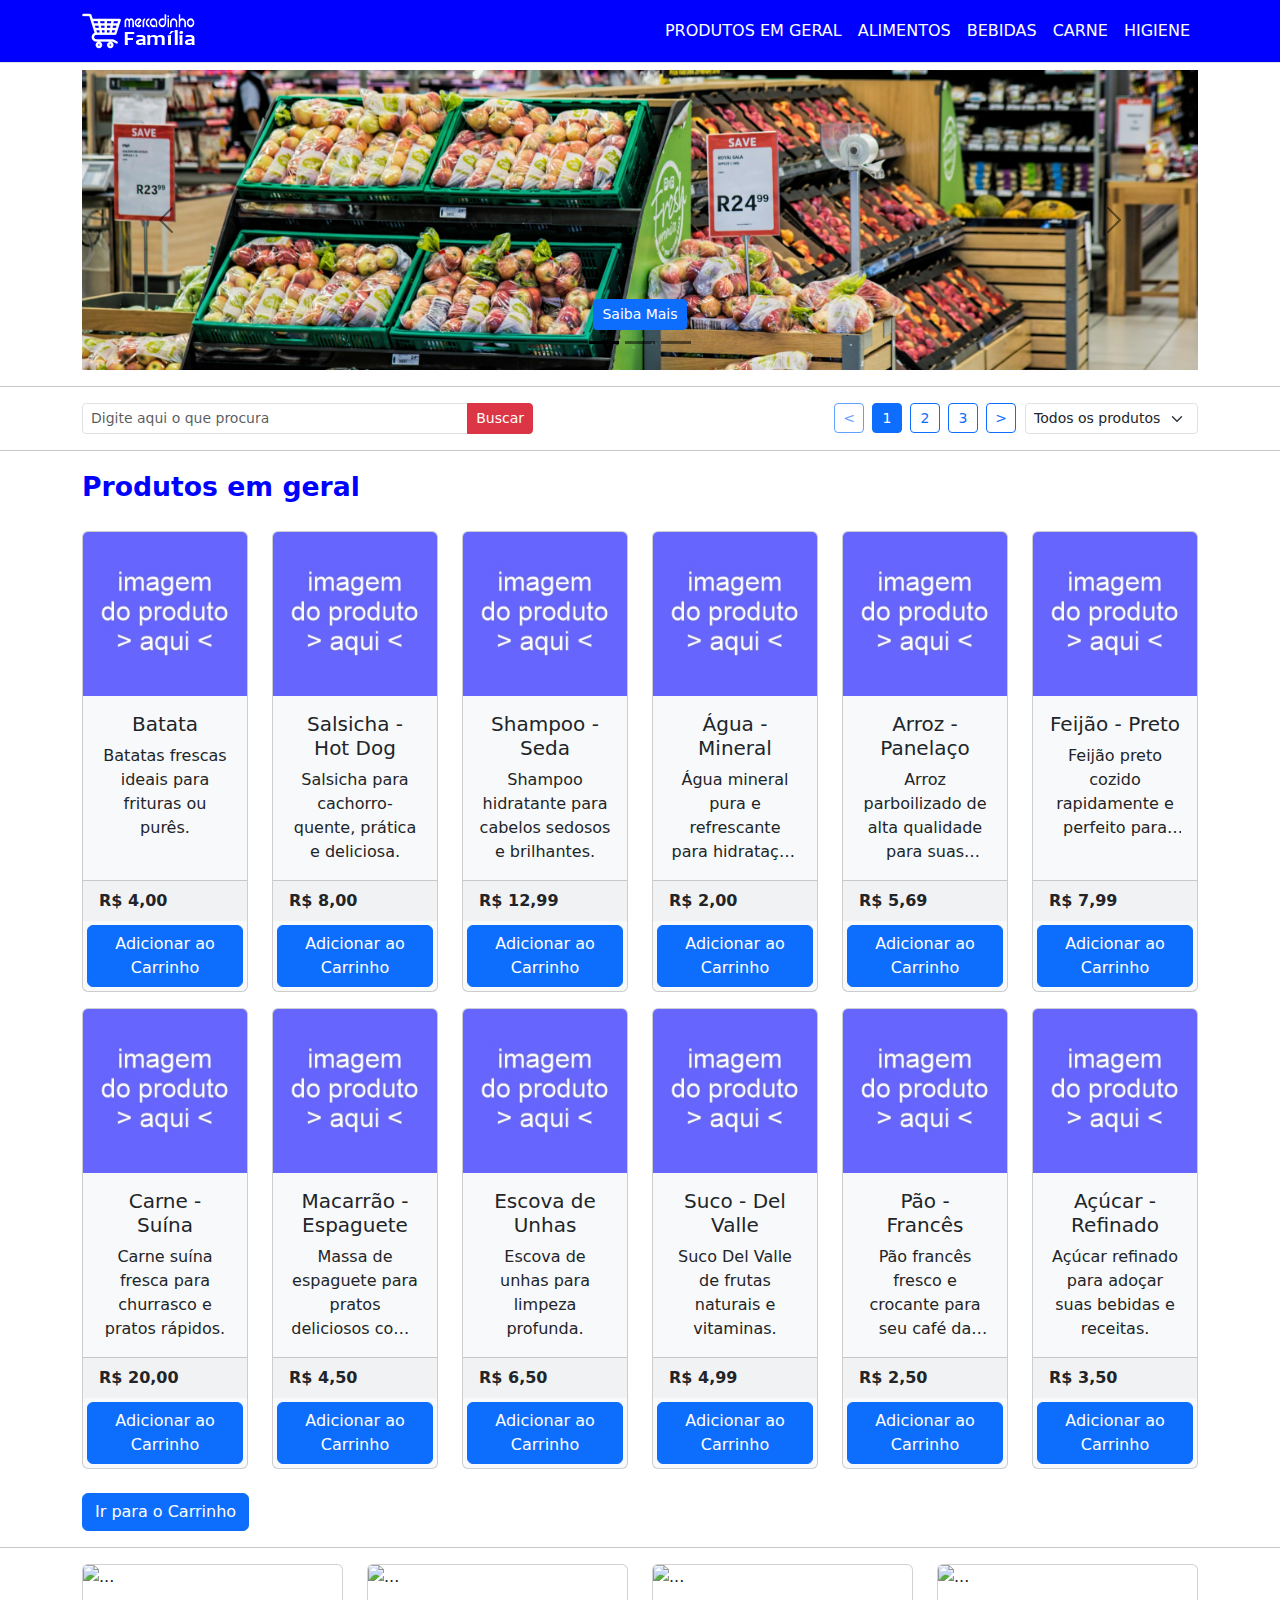
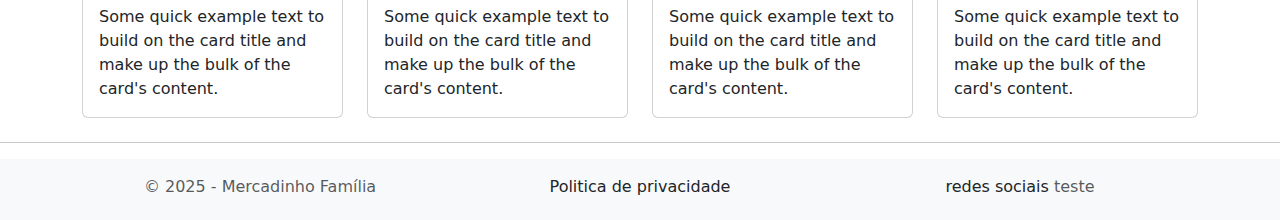
==== commit ea126cdc: "colocado btn compras" ====
--- a/index.html
+++ b/index.html
@@ -8,6 +8,7 @@
 
     <!-- Bootstrap 5 - Versão Estável -->
     <link rel="stylesheet" href="https://cdn.jsdelivr.net/npm/bootstrap@5.3.0/dist/css/bootstrap.min.css">
+    <link rel="stylesheet" href="https://cdn.jsdelivr.net/npm/bootstrap-icons@1.10.5/font/bootstrap-icons.css">
     
     <link rel="stylesheet" href="CSS/style.css">
 
@@ -136,16 +137,16 @@
                 </div>
             </div>
             <div class="container">
-                <a href="carrinho.html" class="btn btn-primary mt-3">Ir para o Carrinho</a>
-            </div>
-            <!-- Botão flutuante somente para mobile -->
-            <!-- Botão flutuante somente para mobile -->
-<div class="d-block d-md-none fixed-bottom-end">
-    <a href="carrinho.html" class="btn btn-primary rounded-circle shadow d-flex align-items-center justify-content-center" style="width: 60px; height: 60px; background-color: #0d6efd;">
-        <!-- Ícone de carrinho usando Font Awesome -->
-        <i class="fas fa-shopping-cart" style="font-size: 24px; color: white;"></i>
-    </a>
-</div>
+                <a href="carrinho.html" class="btn btn-primary mt-3 btn-carrinho-web">Ir para o Carrinho</a>
+            </div>
+            
+            <!-- Botão Flutuante -->
+            <div class="d-block d-md-none fixed-bottom-end">
+                <a href="carrinho.html" class="btn btn-primary rounded-circle shadow d-flex align-items-center justify-content-center" style="width: 60px; height: 60px; background-color: #0d6efd;">
+                    <!-- Ícone de carrinho usando Bootstrap Icons -->
+                    <i class="bi bi-cart4 "></i>
+                </a>
+            </div>
         <hr class="mt-3">
         <!--PATROCINIOS 4-->
         <div class="container">
--- a/CSS/style.css
+++ b/CSS/style.css
@@ -86,6 +86,7 @@
 }
 
 /* Fixar o botão no canto inferior direito */
+/* Estilo para o botão flutuante */
 .fixed-bottom-end {
     position: fixed;
     bottom: 20px; /* Distância do rodapé */
@@ -95,9 +96,18 @@
 
 /* Ajuste para telas menores (mobile) */
 @media (max-width: 768px) {
+    .btn-carrinho-web{
+        display: none;
+    }
     .fixed-bottom-end {
         bottom: 15px;
         right: 15px;
     }
 }
+
+/* Estilo para o ícone */
+.icon-white {
+    color: #ffffff; /* Cor branca */
+    font-size: 1.5rem; /* Tamanho do ícone */
+}
 /*footer*/